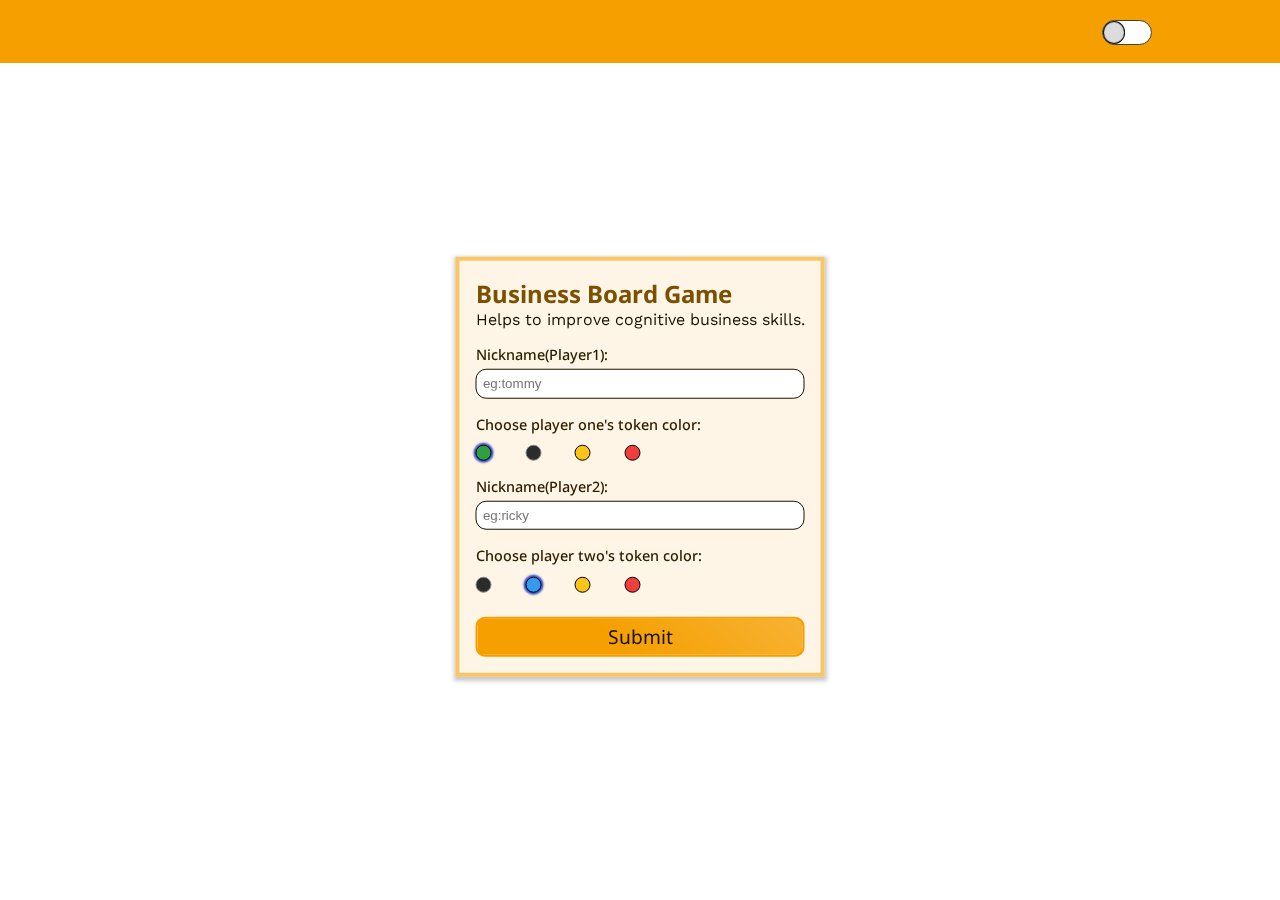
==== index.html @ 36bb28e3 "initial commit" ====
<!DOCTYPE html>
<html lang="en">
  <head>
    <meta charset="UTF-8" />
    <meta http-equiv="X-UA-Compatible" content="IE=edge" />
    <meta name="viewport" content="width=device-width, initial-scale=1.0" />
    <title>Document</title>
    <link rel="stylesheet" href="./shared.css" />
    <link rel="stylesheet" href="style.css" />
  </head>
  <body>
    <header class="header">
      <div id="toggle-theme">
        <span class="circle"></span>
      </div>
    </header>
    <div class="modal">
      <div class="modal-intro">
        <h2 class="modal-heading">Business Board Game</h2>
        <p class="modal-para">Helps to improve cognitive business skills.</p>
      </div>
      <form method="POST" id="start-form" class="form-styles">
        <div class="user-input__item">
          <label for="player-one__name" class="user-text__label"
            >Nickname(Player1):
          </label>
          <input
            type="text"
            id="player-one__name"
            class="user-input"
            placeholder="eg:tommy"
            name="username"
            required
          />
        </div>
        <div class="user-input__item">
          <label for="player-one__color" class="user-color__label">
            Choose player one's token color:
          </label>
          <div class="user-input__color" id="player-one__color">
            <input type="radio" name="color" value="#2f9e44" id="g1" checked />
            <label class="square color-green outline" for="g1"></label>
            <input type="radio" name="color" value="#339af0" id="b1" />
            <label class="square color-blue not-allowed" for="b1"></label>
            <input type="radio" name="color" value="#fcc419" id="y1" />
            <label class="square color-yellow" for="y1"></label>
            <input type="radio" name="color" value="#f03e3e" id="r1" />
            <label class="square color-red" for="r1"></label>
          </div>
        </div>
        <div class="user-input__item">
          <label for="player-two__name" class="user-text__label"
            >Nickname(Player2):
          </label>
          <input
            type="text"
            id="player-two__name"
            class="user-input"
            placeholder="eg:ricky"
            name="username"
            required
          />
        </div>
        <div class="user-input__item">
          <label for="player-two__color" class="user-color__label">
            Choose player two's token color:
          </label>
          <div class="user-input__color" id="player-two__color">
            <input type="radio" name="color" value="#2f9e44" id="g2" />
            <label class="square color-green not-allowed" for="g2"></label>
            <input type="radio" name="color" value="#339af0" id="b2" checked />
            <label class="square color-blue outline" for="b2"></label>
            <input type="radio" name="color" value="#fcc419" id="y2" />
            <label class="square color-yellow" for="y2"></label>
            <input type="radio" name="color" value="#f03e3e" id="r2" />
            <label class="square color-red" for="r2"></label>
          </div>
        </div>
        <div class="error"></div>
        <input
          type="submit"
          value="Submit"
          class="modal-btn__style submit-btn"
        />
      </form>
    </div>
    <script type="module" defer src="UserDataCollector.js"></script>
  </body>
</html>
---- shared.css ----
* {
  margin: 0;
  padding: 0;
  box-sizing: border-box;
}

html,
body {
  background-color: #ffffff;
  height: 100%;
}

.header {
  position: relative;
  background-color: #f59f00;
  width: 100vw;
  height: 7vh;
}

#toggle-theme {
  position: absolute;
  width: 50px;
  right: 10%;
  top: calc(3.5vh - 0.7rem);
  background-color: #ffffff;
  border-radius: 30px;
  border: solid #444222 1px;
  display: block;
  outline: none;
}

.circle {
  position: relative;
  top: 200%;
  width: 1.4rem;
  height: 1.4rem;
  background-color: rgba(211, 211, 211, 0.8);
  border-radius: 50%;
  display: block;
  box-shadow: 0px 0px 1px 1px black inset;
}
---- style.css ----
@import url("https://fonts.googleapis.com/css2?family=Noto+Sans&display=swap");
@import url("https://fonts.googleapis.com/css2?family=Work+Sans:wght@350&display=swap");
@import url("https://fonts.googleapis.com/css2?family=Open+Sans:wght@350&display=swap");
@import url("https://fonts.googleapis.com/css2?family=Poppins&display=swap");
/* @import url("https://fonts.googleapis.com/css2?family=Zen+Kurenaido&display=swap");
@import url("https://fonts.googleapis.com/css2?family=Montserrat:wght@300&display=swap"); */

/*
  PRIMARY:  #f59f00
  TINTS: #f9c566, #fef5e6
  SHADES: #7b5000, #181000, #312000

*/

.modal {
  box-shadow: 0 2px 4px 2px rgba(85, 85, 85, 0.315);
  border: 4px solid #f9c566;
  padding: 1rem;
  position: fixed;
  top: 50%;
  left: 50%;
  transform: translate(-50%, -46%);
  background-color: #fef5e6;
}

.modal-intro {
  margin-bottom: 1rem;
}

.modal-heading {
  font-family: "Noto Sans", sans-serif;
  color: #7b5000;
}

.modal-para {
  font-family: "Work Sans", sans-serif;
  color: #181000;
}

.user-input__item {
  display: flex;
  flex-direction: column;
  flex-wrap: wrap;
  align-items: flex-start;
  justify-content: space-between;
  margin-bottom: 1rem;
}

.user-text__label,
.user-color__label {
  font-size: 0.9rem;
  font-weight: 500;
  font-family: "Noto Sans", sans-serif;
  color: #312000;
}

.user-text__label {
  margin-bottom: 0.3rem;
}

.user-text__label ~ input {
  width: 100%;
  padding: 0.4rem;
  font-family: sans-serif;
  font-weight: 400;
  border: 1.5px solid #181000;
  border-radius: 0.8em;
  outline: none;
  /* color: #312000; */
  color: #09200e;
}

.user-input:focus {
  border: 1.5px solid #2f9e44;
  background-color: #eaf5ec;
}

.user-color__label {
  margin-bottom: 0.7rem;
}

.user-input__color {
  display: flex;
  flex-flow: row wrap;
  width: 50%;
  justify-content: space-between;
}

.color-green {
  background-color: #2f9e44;
}

.color-blue {
  background-color: #339af0;
}

.color-yellow {
  background-color: #fcc419;
}

.color-red {
  background-color: #f03e3e;
}

.square {
  width: 1rem;
  height: 1rem;
  border: 1px solid black;
  border-radius: 50%;
  cursor: pointer;
}

.not-allowed {
  border: 1px solid rgba(138, 138, 138);
  background-color: #2b2b2b;
  cursor: not-allowed;
}

.outline {
  box-shadow: 0 0 2px 2px #364fc7;
}

.user-input__color input[type="radio" i] {
  display: none;
}

.modal-btn__style {
  width: 100%;
  margin-top: 0.5rem;
  padding: 0.3rem;
  color: #181000;
  font-family: "Noto Sans", sans-serif;
  font-size: 1.2rem;
  border: 2px solid #f59f00;
  background: linear-gradient(45deg, #f59f00 40%, #f7b233);
  border-radius: 0.5em;
  transition: background-color 300ms, border-color 200ms, box-shadow 500ms,
    transform 200ms;
}

.modal-btn__style:hover,
.modal-btn__style:active {
  box-shadow: 1px 1px 2px 2px inset rgba(97, 97, 97, 0.2);
  border: 2px solid #dd8f00;
  background-color: #f59f00;
}

.modal-btn__style:active {
  transform: scale(0.9);
}
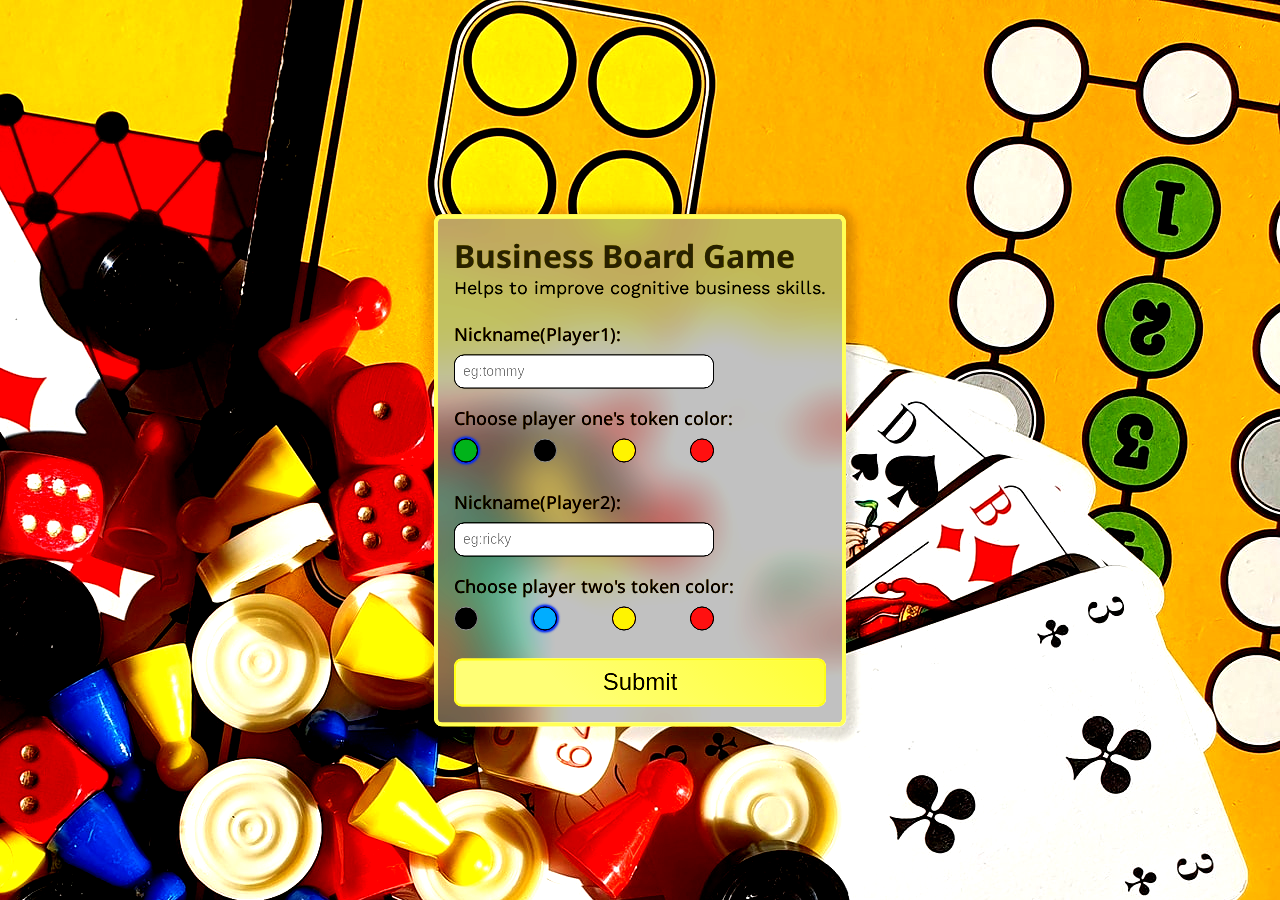
==== commit dda062c6: "improve form styling" ====
--- a/index.html
+++ b/index.html
@@ -5,39 +5,33 @@
     <meta http-equiv="X-UA-Compatible" content="IE=edge" />
     <meta name="viewport" content="width=device-width, initial-scale=1.0" />
     <title>Document</title>
-    <link rel="stylesheet" href="./shared.css" />
     <link rel="stylesheet" href="style.css" />
   </head>
   <body>
-    <header class="header">
-      <div id="toggle-theme">
-        <span class="circle"></span>
-      </div>
-    </header>
-    <div class="modal">
-      <div class="modal-intro">
-        <h2 class="modal-heading">Business Board Game</h2>
-        <p class="modal-para">Helps to improve cognitive business skills.</p>
-      </div>
+    <div class="modal pos-fxd-ctr pd-mdm">
+      <header class="mrg-bttm-bg">
+        <h2 class="pri-head">Business Board Game</h2>
+        <p class="para">Helps to improve cognitive business skills.</p>
+      </header>
       <form method="POST" id="start-form" class="form-styles">
-        <div class="user-input__item">
-          <label for="player-one__name" class="user-text__label"
+        <div class="flex flx-col ip-ctr mrg-bttm-mdm">
+          <label for="player-one__name" class="ip-lbl mrg-bttm-smll"
             >Nickname(Player1):
           </label>
           <input
             type="text"
             id="player-one__name"
-            class="user-input"
+            class="usr-ip pd-smll wdth-mdm"
             placeholder="eg:tommy"
             name="username"
             required
           />
         </div>
-        <div class="user-input__item">
-          <label for="player-one__color" class="user-color__label">
+        <div class="flex flx-col ip-ctr mrg-bttm-mdm">
+          <label for="player-one__color" class="ip-lbl mrg-bttm-smll">
             Choose player one's token color:
           </label>
-          <div class="user-input__color" id="player-one__color">
+          <div class="flex flx-row ip-ctr wdth-mdm" id="player-one__color">
             <input type="radio" name="color" value="#2f9e44" id="g1" checked />
             <label class="square color-green outline" for="g1"></label>
             <input type="radio" name="color" value="#339af0" id="b1" />
@@ -48,24 +42,24 @@
             <label class="square color-red" for="r1"></label>
           </div>
         </div>
-        <div class="user-input__item">
-          <label for="player-two__name" class="user-text__label"
+        <div class="flex flx-col ip-ctr mrg-bttm-mdm">
+          <label for="player-two__name" class="ip-lbl mrg-bttm-smll"
             >Nickname(Player2):
           </label>
           <input
             type="text"
             id="player-two__name"
-            class="user-input"
+            class="usr-ip pd-smll wdth-mdm"
             placeholder="eg:ricky"
             name="username"
             required
           />
         </div>
-        <div class="user-input__item">
-          <label for="player-two__color" class="user-color__label">
+        <div class="flex flx-col ip-ctr mrg-bttm-mdm">
+          <label for="player-two__color" class="ip-lbl mrg-bttm-smll">
             Choose player two's token color:
           </label>
-          <div class="user-input__color" id="player-two__color">
+          <div class="flex flx-row ip-ctr wdth-mdm" id="player-two__color">
             <input type="radio" name="color" value="#2f9e44" id="g2" />
             <label class="square color-green not-allowed" for="g2"></label>
             <input type="radio" name="color" value="#339af0" id="b2" checked />
@@ -76,11 +70,10 @@
             <label class="square color-red" for="r2"></label>
           </div>
         </div>
-        <div class="error"></div>
         <input
           type="submit"
           value="Submit"
-          class="modal-btn__style submit-btn"
+          class="wdth-full pd-smll submit-btn"
         />
       </form>
     </div>
--- a/style.css
+++ b/style.css
@@ -6,84 +6,137 @@
 @import url("https://fonts.googleapis.com/css2?family=Montserrat:wght@300&display=swap"); */
 
 /*
-  PRIMARY:  #f59f00
-  TINTS: #f9c566, #fef5e6
-  SHADES: #7b5000, #181000, #312000
+  PRIMARY:  #FFEF41
+  TINTS: #fff267
+  SHADES: #4c4813 #312000 #191806
 
 */
 
+* {
+  margin: 0;
+  padding: 0;
+  box-sizing: border-box;
+}
+
+html,
+body {
+  background-color: #ffffff;
+  height: 100%;
+  font-size: 62.5%;
+}
+
+body {
+  background: url("./background-ludo.jpg");
+  background-position: right top;
+  background-repeat: no-repeat;
+  filter: contrast(170%);
+  font-family: "Noto Sans", sans-serif;
+}
+
 .modal {
-  box-shadow: 0 2px 4px 2px rgba(85, 85, 85, 0.315);
-  border: 4px solid #f9c566;
-  padding: 1rem;
+  box-shadow: 0 4px 8px 10px rgba(25, 22, 6, 0.15);
+  border: 4px solid #fff267;
+  border-radius: 8px;
+  backdrop-filter: blur(25px) brightness(150%) contrast(30%);
+}
+
+.pd-mdm {
+  padding: 1.6rem;
+}
+
+.pd-smll {
+  padding: 0.8rem;
+}
+
+.pos-fxd-ctr {
   position: fixed;
   top: 50%;
   left: 50%;
   transform: translate(-50%, -46%);
-  background-color: #fef5e6;
 }
 
-.modal-intro {
+.mrg-bttm-bg {
+  margin-bottom: 2.4rem;
+}
+
+.mrg-bttm-mdm {
+  margin-bottom: 1.8rem;
+}
+
+.mrg-bttm-smll {
+  margin-bottom: 0.8rem;
+}
+
+.wdth-full {
+  width: 100%;
+}
+
+.wdth-mdm {
+  width: 70%;
+}
+
+.pri-head {
+  font-size: 3.2rem;
+  font-weight: bold;
+  color: #4c4813;
+}
+
+.para {
+  font-size: 1.8rem;
+  font-family: "Work Sans", sans-serif;
+  color: #191806;
+}
+
+.flex {
+  display: flex;
+}
+
+.flx-col {
+  flex-flow: column wrap;
+}
+
+.flx-row {
+  flex-flow: row wrap;
+}
+
+.ip-ctr {
+  align-items: flex-start;
+  justify-content: space-between;
+}
+
+.ip-lbl {
+  font-size: 1.8rem;
+  font-weight: 500;
+  color: #312000;
+}
+
+.usr-ip {
+  font-size: 1.4rem;
+  font-weight: 400;
+  border: 1px solid;
+  border-radius: 1rem;
+  outline: none;
+}
+
+/* .user-input:focus {
+  border: 1.5px solid #2f9e44;
+  background-color: #eaf5ec;
+} */
+
+/* .user-color__label {
+  margin-bottom: 1rem;
+} */
+
+/* .user-input__color {
+  width: 50%;
+} */
+
+.ip-ctr:last-child {
   margin-bottom: 1rem;
 }
 
-.modal-heading {
-  font-family: "Noto Sans", sans-serif;
-  color: #7b5000;
-}
-
-.modal-para {
-  font-family: "Work Sans", sans-serif;
-  color: #181000;
-}
-
-.user-input__item {
-  display: flex;
-  flex-direction: column;
-  flex-wrap: wrap;
-  align-items: flex-start;
-  justify-content: space-between;
-  margin-bottom: 1rem;
-}
-
-.user-text__label,
-.user-color__label {
-  font-size: 0.9rem;
-  font-weight: 500;
-  font-family: "Noto Sans", sans-serif;
-  color: #312000;
-}
-
-.user-text__label {
-  margin-bottom: 0.3rem;
-}
-
-.user-text__label ~ input {
-  width: 100%;
-  padding: 0.4rem;
-  font-family: sans-serif;
-  font-weight: 400;
-  border: 1.5px solid #181000;
-  border-radius: 0.8em;
-  outline: none;
-  /* color: #312000; */
-  color: #09200e;
-}
-
-.user-input:focus {
-  border: 1.5px solid #2f9e44;
-  background-color: #eaf5ec;
-}
-
-.user-color__label {
-  margin-bottom: 0.7rem;
-}
-
-.user-input__color {
-  display: flex;
-  flex-flow: row wrap;
-  width: 50%;
-  justify-content: space-between;
+.ip-ctr input[type="radio" i] {
+  display: none;
 }
 
 .color-green {
@@ -103,8 +156,8 @@
 }
 
 .square {
-  width: 1rem;
-  height: 1rem;
+  width: 2.4rem;
+  height: 2.4rem;
   border: 1px solid black;
   border-radius: 50%;
   cursor: pointer;
@@ -120,31 +173,21 @@
   box-shadow: 0 0 2px 2px #364fc7;
 }
 
-.user-input__color input[type="radio" i] {
-  display: none;
+.submit-btn {
+  color: #191806;
+  font-size: 2.4rem;
+  border: 2px solid #ffef41;
+  border-radius: 8px;
+  background: linear-gradient(45deg, #fff47a 30%, #fff154);
+  transition: all 300ms;
 }
 
-.modal-btn__style {
-  width: 100%;
-  margin-top: 0.5rem;
-  padding: 0.3rem;
-  color: #181000;
-  font-family: "Noto Sans", sans-serif;
-  font-size: 1.2rem;
-  border: 2px solid #f59f00;
-  background: linear-gradient(45deg, #f59f00 40%, #f7b233);
-  border-radius: 0.5em;
-  transition: background-color 300ms, border-color 200ms, box-shadow 500ms,
-    transform 200ms;
+.submit-btn:hover,
+.submit-btn:active {
+  box-shadow: 1px 1px 2px 2px inset rgba(97, 97, 97, 0.2);
+  background-color: #ccbf34;
 }
 
-.modal-btn__style:hover,
-.modal-btn__style:active {
-  box-shadow: 1px 1px 2px 2px inset rgba(97, 97, 97, 0.2);
-  border: 2px solid #dd8f00;
-  background-color: #f59f00;
-}
-
-.modal-btn__style:active {
+.submit-btn:active {
   transform: scale(0.9);
 }
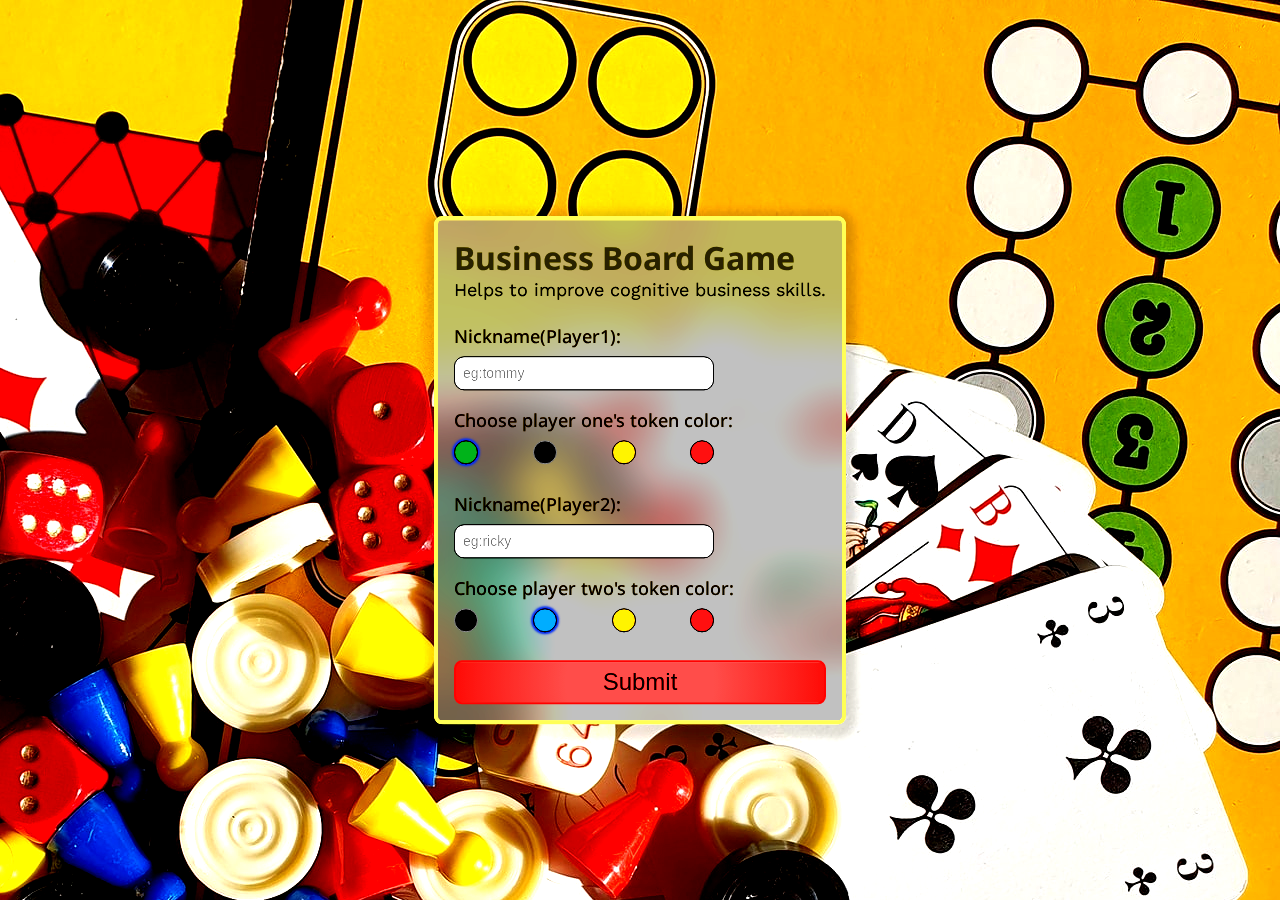
==== commit 5fa7e6e2: "re-design form page" ====
--- a/index.html
+++ b/index.html
@@ -4,7 +4,7 @@
     <meta charset="UTF-8" />
     <meta http-equiv="X-UA-Compatible" content="IE=edge" />
     <meta name="viewport" content="width=device-width, initial-scale=1.0" />
-    <title>Document</title>
+    <title>Business Board Game</title>
     <link rel="stylesheet" href="style.css" />
   </head>
   <body>
@@ -15,12 +15,12 @@
       </header>
       <form method="POST" id="start-form" class="form-styles">
         <div class="flex flx-col ip-ctr mrg-bttm-mdm">
-          <label for="player-one__name" class="ip-lbl mrg-bttm-smll"
+          <label for="p1-name" class="ip-lbl mrg-bttm-smll"
             >Nickname(Player1):
           </label>
           <input
             type="text"
-            id="player-one__name"
+            id="p1-name"
             class="usr-ip pd-smll wdth-mdm"
             placeholder="eg:tommy"
             name="username"
@@ -28,10 +28,10 @@
           />
         </div>
         <div class="flex flx-col ip-ctr mrg-bttm-mdm">
-          <label for="player-one__color" class="ip-lbl mrg-bttm-smll">
+          <label for="p1-color" class="ip-lbl mrg-bttm-smll">
             Choose player one's token color:
           </label>
-          <div class="flex flx-row ip-ctr wdth-mdm" id="player-one__color">
+          <div class="flex flx-row ip-ctr wdth-mdm" id="p1-color">
             <input type="radio" name="color" value="#2f9e44" id="g1" checked />
             <label class="square color-green outline" for="g1"></label>
             <input type="radio" name="color" value="#339af0" id="b1" />
@@ -43,12 +43,12 @@
           </div>
         </div>
         <div class="flex flx-col ip-ctr mrg-bttm-mdm">
-          <label for="player-two__name" class="ip-lbl mrg-bttm-smll"
+          <label for="p2-name" class="ip-lbl mrg-bttm-smll"
             >Nickname(Player2):
           </label>
           <input
             type="text"
-            id="player-two__name"
+            id="p2-name"
             class="usr-ip pd-smll wdth-mdm"
             placeholder="eg:ricky"
             name="username"
@@ -56,10 +56,10 @@
           />
         </div>
         <div class="flex flx-col ip-ctr mrg-bttm-mdm">
-          <label for="player-two__color" class="ip-lbl mrg-bttm-smll">
+          <label for="p2-color" class="ip-lbl mrg-bttm-smll">
             Choose player two's token color:
           </label>
-          <div class="flex flx-row ip-ctr wdth-mdm" id="player-two__color">
+          <div class="flex flx-row ip-ctr wdth-mdm" id="p2-color">
             <input type="radio" name="color" value="#2f9e44" id="g2" />
             <label class="square color-green not-allowed" for="g2"></label>
             <input type="radio" name="color" value="#339af0" id="b2" checked />
@@ -70,13 +70,11 @@
             <label class="square color-red" for="r2"></label>
           </div>
         </div>
-        <input
-          type="submit"
-          value="Submit"
-          class="wdth-full pd-smll submit-btn"
-        />
+
+        <input type="submit" value="Submit" class="wdth-full submit-btn" />
+        <!-- <span>Submit</span> -->
       </form>
     </div>
-    <script type="module" defer src="UserDataCollector.js"></script>
+    <script type="module" defer src="./UserDataCollector.js"></script>
   </body>
 </html>
--- a/style.css
+++ b/style.css
@@ -9,7 +9,10 @@
   PRIMARY:  #FFEF41
   TINTS: #fff267
   SHADES: #4c4813 #312000 #191806
-
+  
+  SECONDARY: #eb3b38
+  TINTS: #ef6260
+  SHADES: #d43532
 */
 
 * {
@@ -174,18 +177,19 @@
 }
 
 .submit-btn {
-  color: #191806;
+  padding: 0.6rem;
+  color: #2f0c0b;
   font-size: 2.4rem;
-  border: 2px solid #ffef41;
   border-radius: 8px;
-  background: linear-gradient(45deg, #fff47a 30%, #fff154);
-  transition: all 300ms;
+  border: none;
+  background: #ef6260;
+  background: radial-gradient(circle, #ef6260 40%, #eb3b38 100%);
+  border: 2px solid #d43532;
 }
 
 .submit-btn:hover,
 .submit-btn:active {
-  box-shadow: 1px 1px 2px 2px inset rgba(97, 97, 97, 0.2);
-  background-color: #ccbf34;
+  box-shadow: inset 0 0 8px 2px rgba(0, 0, 0, 0.4);
 }
 
 .submit-btn:active {
